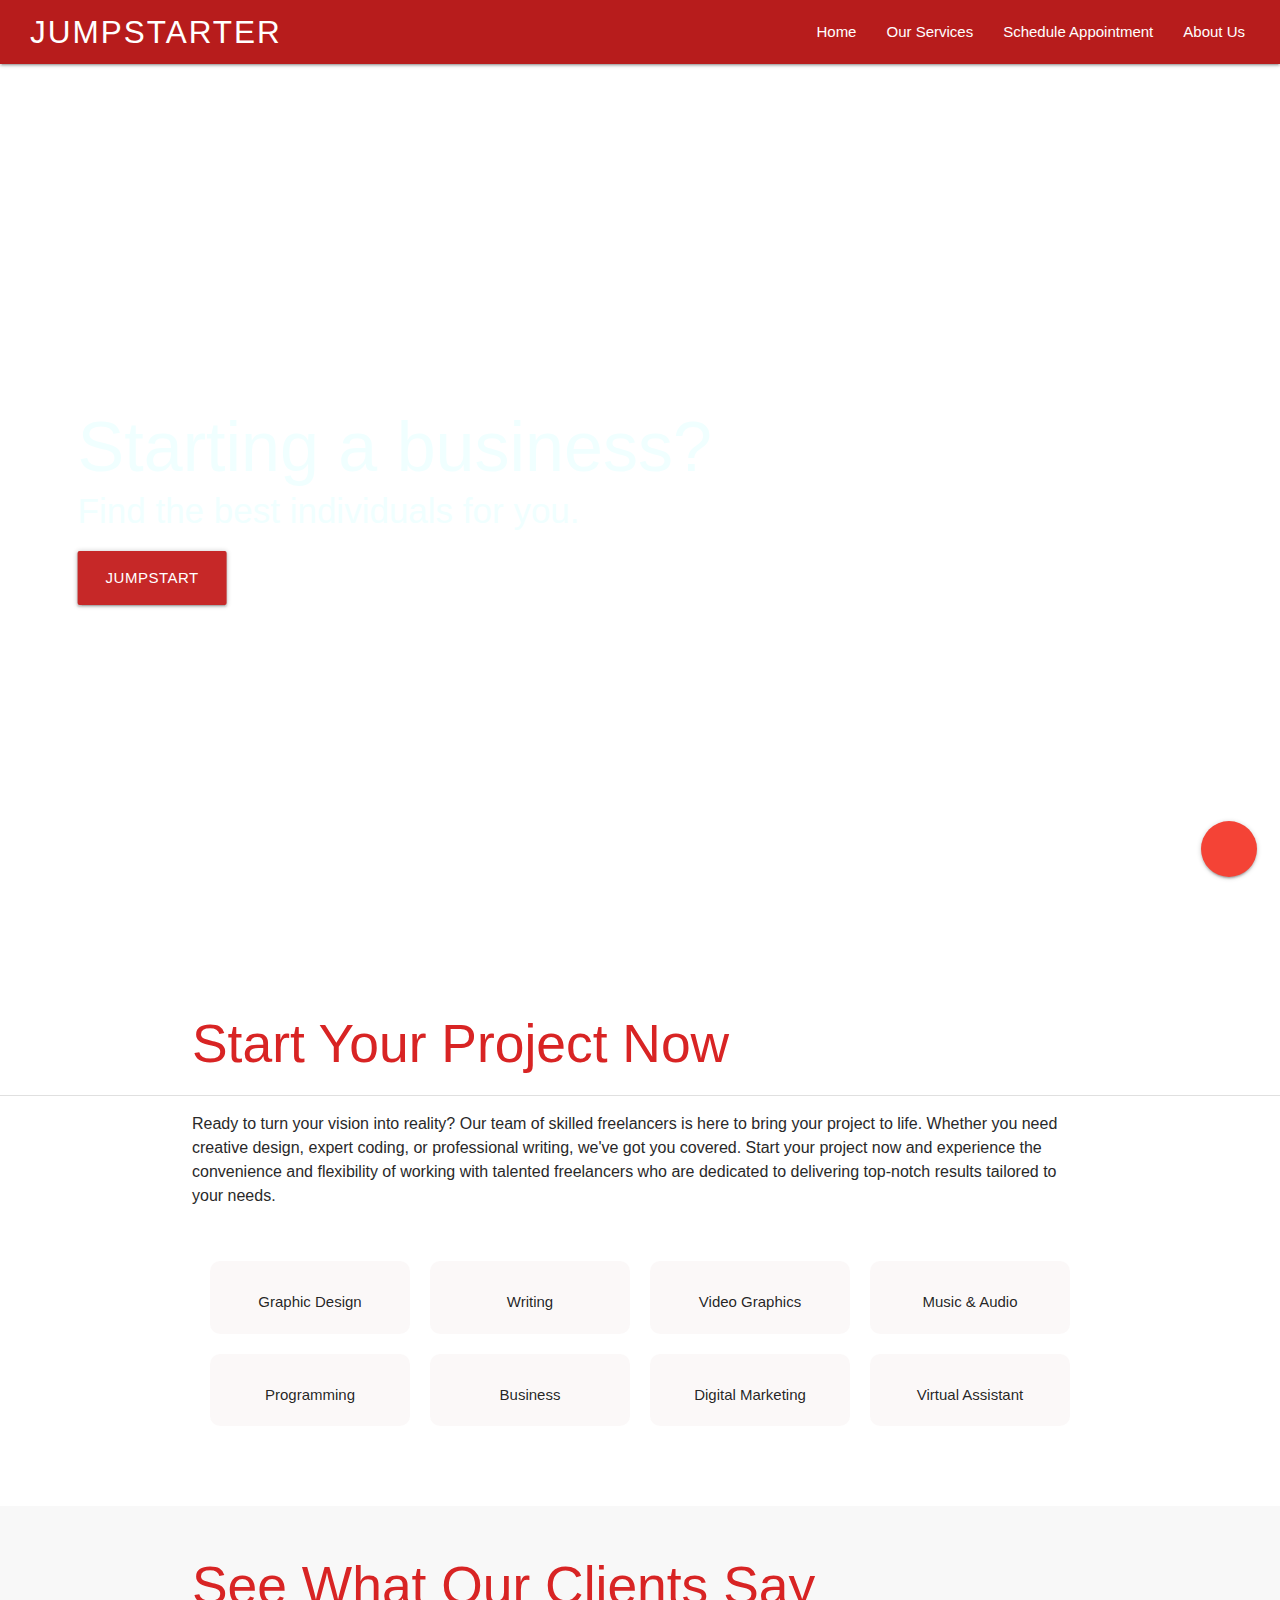
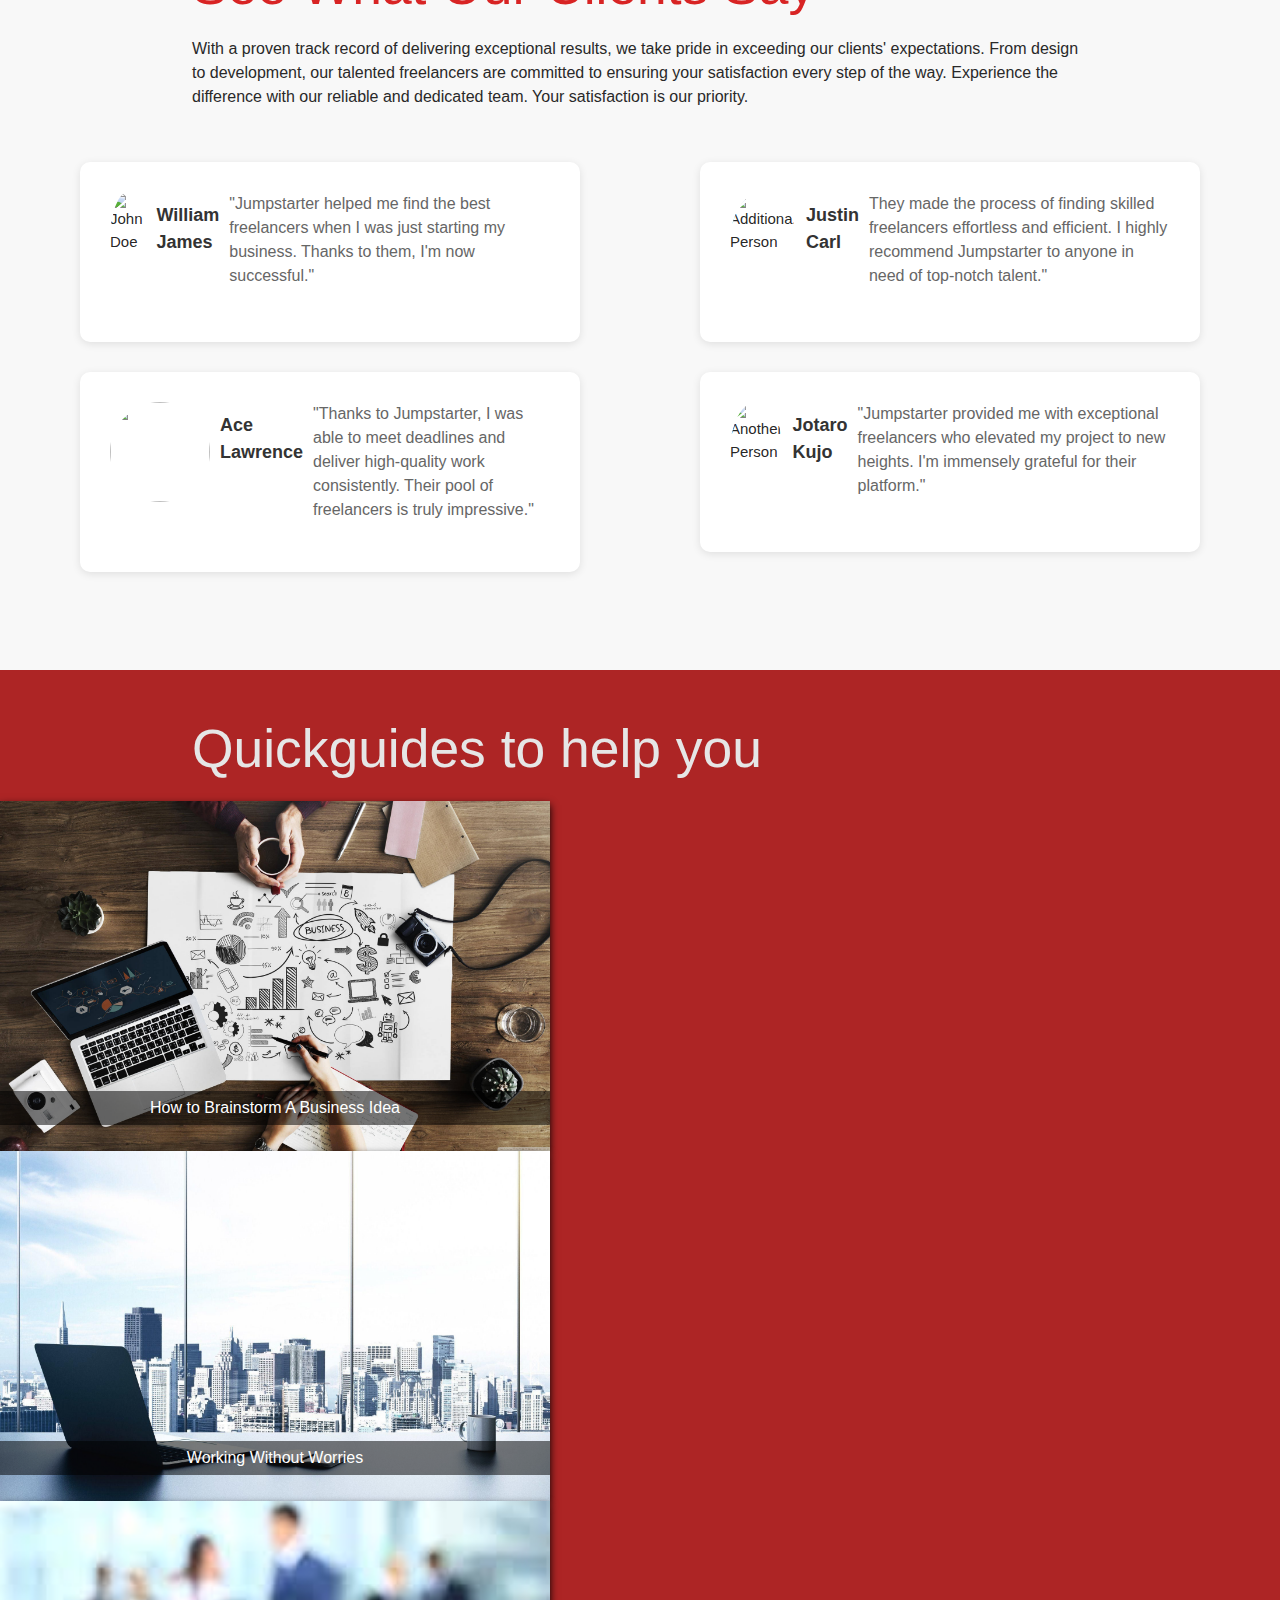
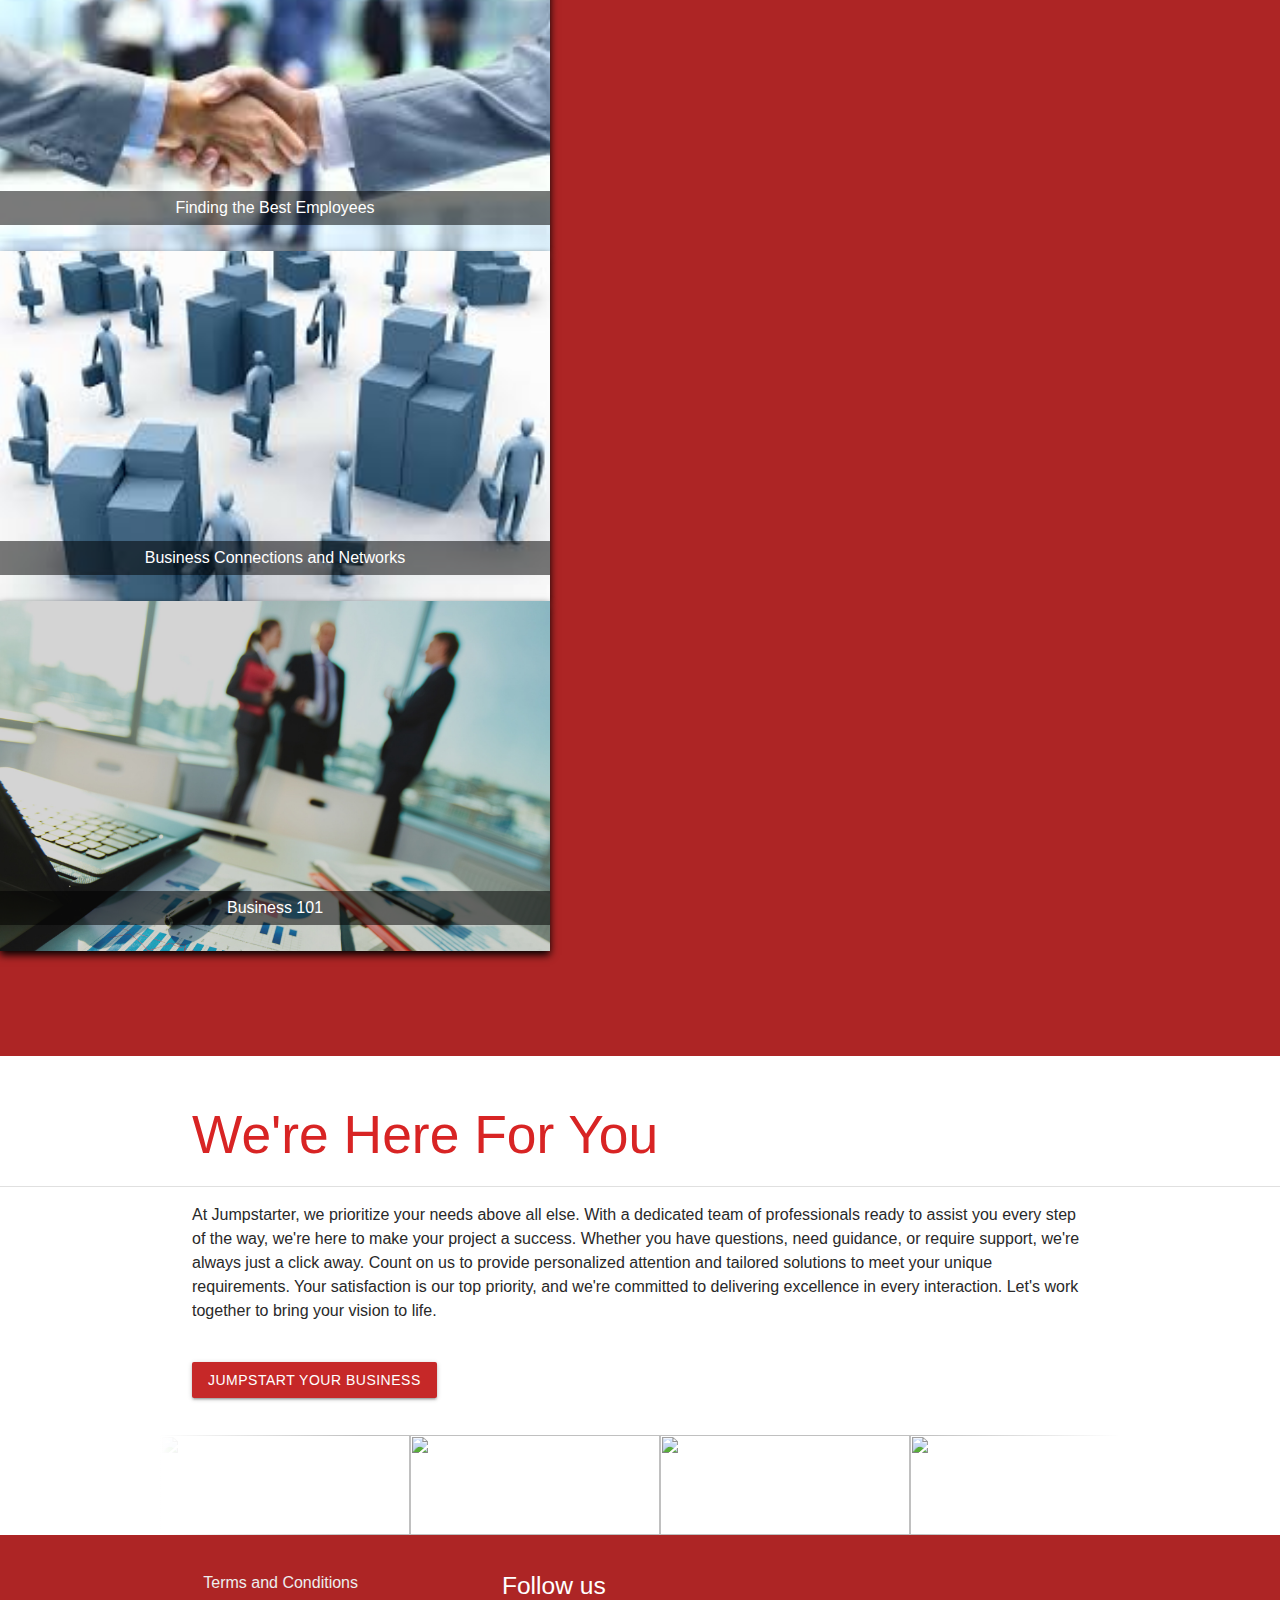
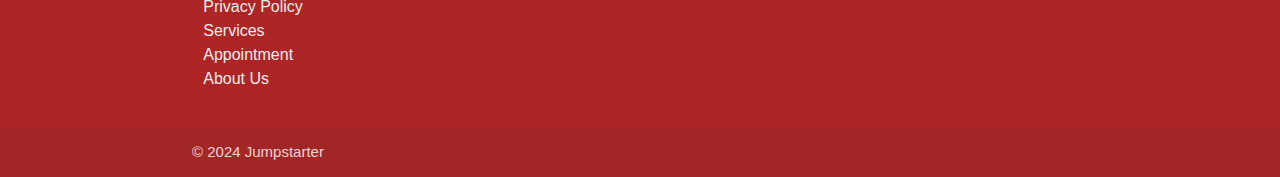
==== index.html @ dba36b5b "Finished front-end features for website" ====
<!DOCTYPE html>
<html lang="en">
<head>
    <meta charset="UTF-8">
    <meta name="viewport" content="width=device-width, initial-scale=1.0">

    <!-- Compiled and minified CSS -->
    <link rel="stylesheet" href="https://cdnjs.cloudflare.com/ajax/libs/materialize/1.0.0/css/materialize.min.css">
    <!-- style.css -->
    <link rel="stylesheet" href="style.css">
    <!-- Icons -->
    <link href="https://fonts.googleapis.com/icon?family=Material+Icons" rel="stylesheet">
    <!-- FontAwesome -->
    <script src="https://kit.fontawesome.com/0b451dbf3a.js" crossorigin="anonymous"></script>
    <link rel="stylesheet" href="https://cdnjs.cloudflare.com/ajax/libs/font-awesome/6.5.2/css/all.min.css" integrity="sha512-SnH5WK+bZxgPHs44uWIX+LLJAJ9/2PkPKZ5QiAj6Ta86w+fsb2TkcmfRyVX3pBnMFcV7oQPJkl9QevSCWr3W6A==" crossorigin="anonymous" referrerpolicy="no-referrer" />
    <!-- Flickity -->
    <link rel="stylesheet" href="https://unpkg.com/flickity@2/dist/flickity.min.css">

    <title>Jumpstarter</title>
</head>
<body>
    <div class="navbar-fixed">
        <nav>
            <div class="nav-wrapper red darken-4">
                <a href="index.html" class="brand-logo">Jumpstarter</a>
                <a href="#" data-target="mobile-demo" class="sidenav-trigger"><i class="material-icons">menu</i></a>
                <ul id="nav-mobile" class="right hide-on-med-and-down"  style="margin-left: 20px; margin-right: 20px;">
                    <li><a href="index.html">Home</a></li>
                    <li><a href="services.html">Our Services</a></li>
                    <li><a href="appointment.html">Schedule Appointment</a></li>
                    <li><a href="about.html">About Us</a></li>
                </ul>
            </div>
        </nav>
    
        <ul class="sidenav" id="mobile-demo">
            <br>
            <li><a href="index.html"><i class="fa-solid fa-house left"></i>Home</a></li>
            <li><a href="services.html"><i class="fa-solid fa-cart-shopping left"></i>Services</a></li>
            <li><a href="appointment.html"><i class="fa-regular fa-calendar left"></i>Appointment</a></li>
            <li><a href="about.html"><i class="fa-solid fa-circle-question left"></i>About Us</a></li>
        </ul>
    </div>

    <div class="parallax-container">
        <div class="parallax"><img src="images/hero-img.jpeg"></div>
        <div class="text-container">
            <h1 style="font-size: 70px; font-weight: 350; color: azure; margin-bottom: -30px;">
                Starting a business?
            </h1>
            <h2 id="dynamic-word" style="font-size: 35px; font-weight: 250; color: azure;">
                Find the best individuals for you.
            </h2>
            <a class="waves-effect waves-light btn-large red darken-3">Jumpstart</a>
        </div>
    </div>
    
    <div class="section">
        <div class="container">
            <h2>Start Your Project Now</h2>
        </div>
        <div class="divider"></div>

        <div class="container">
            <p>
                Ready to turn your vision into reality? Our team of skilled freelancers is here to bring your project to life. Whether you need creative design, expert coding, or professional writing, we've got you covered. Start your project now and experience the convenience and flexibility of working with talented freelancers who are dedicated to delivering top-notch results tailored to your needs.
            </p>
        </div>
        <br>
    </div>

    <div class="grid-container" style="margin-bottom: 60px;">
        <div class="grid-row">
        <div class="grid-item">
            <i class="fa-solid fa-pencil"></i>
            <span>Graphic Design</span>
        </div>
        <div class="grid-item">
            <i class="fa-solid fa-file-word"></i>
            <span>Writing</span>
        </div>
        <div class="grid-item">
            <i class="fa-solid fa-video"></i>
            <span>Video Graphics</span>
        </div>
        <div class="grid-item">
            <i class="fa-solid fa-music"></i>
            <span>Music & Audio</span>
        </div>
        <!-- Add more grid items for the first row as needed -->
        </div>
        <div class="grid-row">
        <div class="grid-item">
            <i class="fa-solid fa-computer"></i>
            <span>Programming</span>
        </div>
        <div class="grid-item">
            <i class="fa-solid fa-building"></i>
            <span>Business</span>
        </div>
        <div class="grid-item">
            <i class="fa-solid fa-cart-shopping"></i>
            <span>Digital Marketing</span>
        </div>
        <div class="grid-item">
            <i class="fa-solid fa-user-tie"></i>
            <span>Virtual Assistant</span>
        </div>
        <!-- Add more grid items for the second row as needed -->
        </div>
    </div>

    <div style="background-color: rgb(248, 248, 248);">
        <div class="section" style="background-color: rgb(248, 248, 248)">
            <div class="container">
                <h2>See What Our Clients Say</h2>
            </div>
    
            <div class="container">
                <p>
                    With a proven track record of delivering exceptional results, we take pride in exceeding our clients' expectations. From design to development, our talented freelancers are committed to ensuring your satisfaction every step of the way. Experience the difference with our reliable and dedicated team. Your satisfaction is our priority.
                </p>
            </div>
            <br>
        </div>
    
        <!-- Testimonial section -->
    <section class="testimonial-section" style="background-color: rgb(248, 248, 248);">
        <!-- Left testimonial pair -->
        <div class="testimonial-pair-left">
            <div class="testimonial-card">
                <img class="testimonial-img" src="https://media.licdn.com/dms/image/D5603AQEZBR3DUQdIpQ/profile-displayphoto-shrink_800_800/0/1691283011963?e=1720656000&v=beta&t=ePRGBa79Bf-zoJJFkz5TnBD2fH3YP1vWnUUoLG6A39Q" alt="John Doe">
                <div class="testimonial-name">William James</div>
                <div class="testimonial-review">
                    "Jumpstarter helped me find the best freelancers when I was just starting my business. Thanks to them, I'm now successful."
                </div>
            </div>
    
            <div class="testimonial-card">
                <img class="testimonial-img" src="https://media.licdn.com/dms/image/D5603AQE5SwBAXrag8Q/profile-displayphoto-shrink_800_800/0/1682569128494?e=1720656000&v=beta&t=Mbs6CUY3X8oS7QeCX2G_Ag61xxGdbYGY3u7yAD8EPqM">
                <div class="testimonial-name">Ace Lawrence</div>
                <div class="testimonial-review">
                    "Thanks to Jumpstarter, I was able to meet deadlines and deliver high-quality work consistently. Their pool of freelancers is truly impressive."
                </div>
            </div>
        </div>
    
        <!-- Right testimonial pair -->
        <div class="testimonial-pair-right">
            <div class="testimonial-card">
                <img class="testimonial-img" src="https://media.licdn.com/dms/image/D4E03AQFVssJfxCapwQ/profile-displayphoto-shrink_800_800/0/1676949369468?e=1720656000&v=beta&t=JmTZwlMF0vBEXEPIuERkUV2VKQnpwO6_XvJSa0Ih9Rk" alt="Additional Person">
                <div class="testimonial-name">Justin Carl</div>
                <div class="testimonial-review">
                    They made the process of finding skilled freelancers effortless and efficient. I highly recommend Jumpstarter to anyone in need of top-notch talent."
                </div>
            </div>
    
            <div class="testimonial-card">
                <img class="testimonial-img" src="https://media.licdn.com/dms/image/D4E03AQHrSJBR37s8QQ/profile-displayphoto-shrink_800_800/0/1699162762538?e=1720656000&v=beta&t=SBrIVRtqiANiIeondxQk32R_-xnLWTsLf5CdvtoliHY" alt="Another Person">
                <div class="testimonial-name">Jotaro Kujo</div>
                <div class="testimonial-review">
                    "Jumpstarter provided me with exceptional freelancers who elevated my project to new heights. I'm immensely grateful for their platform."
                </div>
            </div>
        </div>
    </section>
        <br><br><br>
    </div>
    
    
    
    <div class="section" style="background-color: rgba(173,37,37,255);">
        <div class="container">
            <h2 style="color: #e6e6e6">Quickguides to help you</h2>
        </div>
        <div class="gallery js-flickity" data-flickity-options='{ "wrapAround": true }'>
            <div class="gallery-cell">
                <img src="images/image1.jpg">
                <p class="image-text">How to Brainstorm A Business Idea</p> <!-- Add text here -->
            </div>
            <div class="gallery-cell">
                <img src="images/image2.jpg">
                <p class="image-text">Working Without Worries</p> <!-- Add text here -->
            </div>
            <div class="gallery-cell">
                <img src="images/image3.jpeg">
                <p class="image-text">Finding the Best Employees</p> <!-- Add text here -->
            </div>
            <div class="gallery-cell">
                <img src="images/image4.jpeg">
                <p class="image-text">Business Connections and Networks</p> <!-- Add text here -->
            </div>
            <div class="gallery-cell">
                <img src="images/image5.jpg">
                <p class="image-text">Business 101</p> <!-- Add text here -->
            </div>
        </div>
        <br><br><br><br>
    </div>

    <div class="section">
        <div class="container">
            <h2>We're Here For You</h2>
        </div>
        <div class="divider"></div>

        <div class="container">
            <p>
                At Jumpstarter, we prioritize your needs above all else. With a dedicated team of professionals ready to assist you every step of the way, we're here to make your project a success. Whether you have questions, need guidance, or require support, we're always just a click away. Count on us to provide personalized attention and tailored solutions to meet your unique requirements. Your satisfaction is our top priority, and we're committed to delivering excellence in every interaction. Let's work together to bring your vision to life.
            </p> <br>
            <a class="waves-effect waves-light btn red darken-3">Jumpstart your business</a>
        </div>
        <br>
    </div>

    <div class="slider">
        <div class="slide-track">
            <div class="slide">
                <img src="https://s3-us-west-2.amazonaws.com/s.cdpn.io/557257/1.png" height="100" width="250" alt="" />
            </div>
            <div class="slide">
                <img src="https://s3-us-west-2.amazonaws.com/s.cdpn.io/557257/2.png" height="100" width="250" alt="" />
            </div>
            <div class="slide">
                <img src="https://s3-us-west-2.amazonaws.com/s.cdpn.io/557257/3.png" height="100" width="250" alt="" />
            </div>
            <div class="slide">
                <img src="https://s3-us-west-2.amazonaws.com/s.cdpn.io/557257/4.png" height="100" width="250" alt="" />
            </div>
            <div class="slide">
                <img src="https://s3-us-west-2.amazonaws.com/s.cdpn.io/557257/5.png" height="100" width="250" alt="" />
            </div>
            <div class="slide">
                <img src="https://s3-us-west-2.amazonaws.com/s.cdpn.io/557257/6.png" height="100" width="250" alt="" />
            </div>
            <div class="slide">
                <img src="https://s3-us-west-2.amazonaws.com/s.cdpn.io/557257/7.png" height="100" width="250" alt="" />
            </div>
            <div class="slide">
                <img src="https://s3-us-west-2.amazonaws.com/s.cdpn.io/557257/1.png" height="100" width="250" alt="" />
            </div>
            <div class="slide">
                <img src="https://s3-us-west-2.amazonaws.com/s.cdpn.io/557257/2.png" height="100" width="250" alt="" />
            </div>
            <div class="slide">
                <img src="https://s3-us-west-2.amazonaws.com/s.cdpn.io/557257/3.png" height="100" width="250" alt="" />
            </div>
            <div class="slide">
                <img src="https://s3-us-west-2.amazonaws.com/s.cdpn.io/557257/4.png" height="100" width="250" alt="" />
            </div>
            <div class="slide">
                <img src="https://s3-us-west-2.amazonaws.com/s.cdpn.io/557257/5.png" height="100" width="250" alt="" />
            </div>
            <div class="slide">
                <img src="https://s3-us-west-2.amazonaws.com/s.cdpn.io/557257/6.png" height="100" width="250" alt="" />
            </div>
            <div class="slide">
                <img src="https://s3-us-west-2.amazonaws.com/s.cdpn.io/557257/7.png" height="100" width="250" alt="" />
            </div>
        </div>
    </div>
    
    <div class="fixed-action-btn">
        <a class="btn-floating btn-large waves-effect waves-light red lighten-12">
            <i class="fa-solid fa-message"></i>
        </a>
        <ul>
            <li><a class="btn-floating blue lighten-2"><i class="fa-brands fa-twitter"></i></a></li>
            <li><a class="btn-floating red"><i class="fa-brands fa-youtube"></i></a></li>
            <li><a class="btn-floating blue darken-2"><i class="fa-brands fa-facebook-messenger"></i></a></li>
            <li><a class="btn-floating orange"><i class="fa-regular fa-envelope"></i></a></li>
        </ul>
        
    </div>

    <!-- <div class="add-fluff"></div> -->

    <!-- FOOTER -->
    <footer class="page-footer" style="background-color: rgb(173, 37, 37);">
        <div class="container">
            <div class="row">
                <!-- First Footer Column -->
                <div class="col s12 m4" style="font-size: 16px;">
                    <ul>
                        <li><a href="#!" class="grey-text text-lighten-3">Terms and Conditions</a></li>
                        <li><a href="#!" class="grey-text text-lighten-3">Privacy Policy</a></li>
                        <li><a href="#!" class="grey-text text-lighten-3">Services</a></li>
                        <li><a href="#!" class="grey-text text-lighten-3">Appointment</a></li>
                        <li><a href="#!" class="grey-text text-lighten-3">About Us</a></li>
                    </ul>
                </div>
                <!-- Third Footer Column -->
                <div class="col s12 m4">
                    <h5 class="white-text">Follow us</h5>
                    <ul class="social-icons">
                        <li><a class="grey-text text-lighten-3" href=""><i class="fa-brands fa-square-facebook fa-xl"></i></a></li>
                        <li><a class="grey-text text-lighten-3" href=""><i class="fa-brands fa-twitter fa-xl"></i></a></li>
                        <li><a class="grey-text text-lighten-3" href=""><i class="fa-brands fa-instagram fa-xl"></i></a></li>
                        <li><a class="grey-text text-lighten-3" href=""><i class="fa-brands fa-tiktok fa-xl"></i></a></li>
                    </ul>
                </div>
            </div>
        </div>
        <!-- First Footer Copyright -->
        <div class="footer-copyright">
            <div class="container">
                © 2024 Jumpstarter
            </div>
        </div>
    </footer>
    
    
    
    <!-- JQuery -->
    <script src="https://code.jquery.com/jquery-3.7.1.min.js" integrity="sha256-/JqT3SQfawRcv/BIHPThkBvs0OEvtFFmqPF/lYI/Cxo=" crossorigin="anonymous"></script>
    <!-- Compiled and minified JavaScript -->
    <script src="https://cdnjs.cloudflare.com/ajax/libs/materialize/1.0.0/js/materialize.min.js"></script>
    <!-- Floating Action Button -->
    <script>
        $('.fixed-action-btn').floatingActionButton({
            direction: 'left',
            hoverEnabled: false
        });
    </script>
    <!-- NavBar -->
    <script>
        $(document).ready(function(){
            $('.sidenav').sidenav();
        });
    </script>
    <!-- Carousel -->
    <script>
        document.addEventListener('DOMContentLoaded', function() {
            var elems = document.querySelectorAll('.carousel');
            var instances = M.Carousel.init(elems, {
                fullWidth: true,
                indicators: true
            });
        });
    </script>
    <!-- Parallax -->
    <script>
        $(document).ready(function(){
            $('.parallax').parallax();
        });
    </script>

    <script>
    // Define an array of words to cycle through
    var words = ["individuals", "animator", "programmer", "graphic designer", "video editor", "data analyst", "website designer", "marketing expert", "writer", "sound engineer", ""];

    // Initialize index to 0
    var index = 0;

    // Function to update the word in the h2 element
    function updateWord() {
        // Update the text of the h2 element with the current word
        document.getElementById("dynamic-word").innerText = "Find the best " + words[index] + " for you.";

        // Increment index, reset to 0 if it exceeds the length of the array
        index = (index + 1) % words.length;
    }

    // Call updateWord every 3 seconds
    setInterval(updateWord, 2000);
    </script>
    <!-- Flickity -->
    <script src="https://unpkg.com/flickity@2/dist/flickity.pkgd.min.js"></script>
</body>
</html>
---- style.css ----
h1, h2, h3, h4, h5, h6 {
    color: #d82424;
    font-weight: 250;
}

p {
    color: #292929;
    font-size: 16px;
}

.parallax img {
    filter: brightness(50%);
}

body {
    display: flex;
    min-height: 100vh;
    flex-direction: column;
    overflow-x: hidden;
}

main {
    flex: 1 0 auto;
}

.parallax-container {
    position: relative;
    width: 100%;
    height: 100vh; /* Set the height to cover the whole screen */
    overflow: hidden;
}

.parallax {
    position: absolute;
    top: 0;
    left: 0;
    width: 100%;
    height: 100%;
    z-index: -1; /* Send the image behind other content */
}

.text-container {
    position: absolute;
    top: 50%; /* Position the container vertically at 50% from the top */
    transform: translateY(-60%) translateX(5%); /* Adjust vertical positioning to center the container */
    left: 0;
    width: 90%; /* Adjust the width as needed */
    background-color: rgba(255, 255, 255, 0); /* Example background color with transparency */
    padding: 20px;
    box-sizing: border-box;
    overflow-y: auto; /* Enable vertical scrolling if needed */
}

.brand-logo {
    font-family: 'Roboto', sans-serif;
    font-size: 24px;
    font-weight: 500;
    text-transform: uppercase;
    letter-spacing: 2px;
    color: #fff; /* Adjust color as needed */
}


.heading-sample {
    color: #292929;
    font-weight: 400;
}

.brand-logo {
    margin-left: 30px; /* Adjust the value as needed */
}

.img-responsive {
    max-width: 500px;
    height: auto;
}

.hero-img {
    position: relative;
    height: 600px;
    overflow: hidden;
    background: url(https://www.pitman-training.ie/media/6318/adobestock_215946565.jpeg) no-repeat center;
    background-size: cover;
}

.add-fluff {
    height: 500px;
}

.social-icons li {
    display: inline-block;
    margin-right: 10px; /* Adjust as needed */
}

.navbar-fixed {
    z-index: 1000; /* Set a high z-index value for the navbar */
}

.sidenav {
    z-index: 1100; /* Set a higher z-index value for the sidenav */
}

.grid-container {
    display: flex;
    flex-direction: column;
    align-items: center;
}

.grid-row {
    display: flex;
    justify-content: center;
    gap: 20px;
    margin-bottom: 20px; /* Add space between rows */
}

.grid-item {
    width: 200px; /* Set a wider width for each grid item */
    display: flex;
    flex-direction: column;
    align-items: center;
    justify-content: center;
    background-color: #812b2b09; /* Adjust background color as needed */
    padding: 20px;
    border-radius: 10px;
    cursor: pointer;
    transition: background-color 0.3s ease;
}

.grid-item:hover {
    background-color: #cccccc7c; /* Adjust hover background color as needed */
}

.grid-item i {
    font-size: 24px; /* Adjust icon size as needed */
}

.grid-item span {
    margin-top: 10px;
}

/* Media query for mobile responsiveness */
@media (max-width: 768px) {
    .grid-row {
        flex-wrap: wrap;
    }
}



.slider {
	background: white;
	box-shadow: 0 10px 20px -5px rgba(0, 0, 0, 0);
	height: 100px;
	margin: auto;
	overflow: hidden;
	position: relative;
	width: 960px;
}
.slider::before,
.slider::after {
	background: linear-gradient(to right,  rgba(255,255,255,1) 0%,rgba(255,255,255,0) 100%);
	content: "";
	height: 100px;
	position: absolute;
	width: 200px;
	z-index: 2;
}
.slider::after {
	right: 0;
	top: 0;
	transform: rotateZ(180deg);
}
.slider::before {
	left: 0;
	top: 0;
}
.slide-track {
	animation: scroll 40s linear infinite;
	display: flex;
	width: calc(250px * 14);
}
.slide {
	height: 100px;
	width: 250px;
}
@keyframes scroll {
	0% { transform: translateX(0); }
	100% { transform: translateX(calc(-250px * 7)); }
}

/* Styles for the gallery cells */
.gallery-cell {
    width: 550px; /* Set a slightly larger fixed width for the cells */
    height: 350px; /* Set a slightly larger fixed height for the cells */
    margin-right: 20px; /* Adjust spacing between cells */
    position: relative; /* Positioning context for absolute text */
    box-shadow: 0 4px 8px rgb(0, 0, 0); /* Add shadow to the cells */
}

/* Styles for the images within the cells */
.gallery-cell img {
    width: 100%; /* Make the image fill the cell width */
    height: 100%; /* Make the image fill the cell height */
    object-fit: cover; /* Maintain aspect ratio and fill the container */
}

/* Styles for the text below the images */
.image-text {
    position: absolute; /* Position the text relative to the cell */
    bottom: 10px; /* Place the text 10px from the bottom of the cell */
    left: 0; /* Align the text to the left edge of the cell */
    width: 100%; /* Ensure the text spans the full width of the cell */
    text-align: center; /* Center the text horizontally */
    color: white; /* Change text color to white */
    background-color: rgba(0, 0, 0, 0.521); /* Add semi-transparent background */
    padding: 5px; /* Add padding around the text */
    box-sizing: border-box; /* Include padding and border in the width */
}

.testimonial-section {
    background-color: #ffffff; /* Light background color */
    display: flex;
    justify-content: space-between; /* To distribute space between left and right pairs */
    margin: 0 auto; /* Center the section */
    max-width: 1200px; /* Set a maximum width for the section */
}

/* Testimonial card styling */
.testimonial-card {
    background-color: #ffffff; /* White background color */
    border-radius: 10px; /* Rounded corners */
    box-shadow: 0 2px 8px rgba(0, 0, 0, 0.1); /* Box shadow */
    padding: 30px; /* Add padding */
    margin: 0 auto 30px; /* Center horizontally and add bottom margin */
    max-width: 500px; /* Set a wider maximum width for the cards */
    display: flex;
}

.testimonial-pair-left,
.testimonial-pair-right {
    width: calc(50% - 20px); /* Adjust width for each pair */
}

/* Testimonial image styling */
.testimonial-img {
    border-radius: 50%; /* Rounded image */
    width: 100px; /* Set image width */
    height: 100px; /* Set image height */
    object-fit: cover; /* Ensure image covers the container */
    margin: 0 auto 20px; /* Center horizontally and add bottom margin */
}

/* Testimonial name styling */
.testimonial-name {
    font-size: 18px; /* Set font size */
    font-weight: bold; /* Set font weight to bold */
    color: #333333; /* Set text color */
    margin-bottom: 10px; /* Add bottom margin */
    padding: 10px;
}

/* Testimonial review styling */
.testimonial-review {
    font-size: 16px; /* Set font size */
    color: #666666; /* Set text color */
    margin-bottom: 20px; /* Add bottom margin */
}
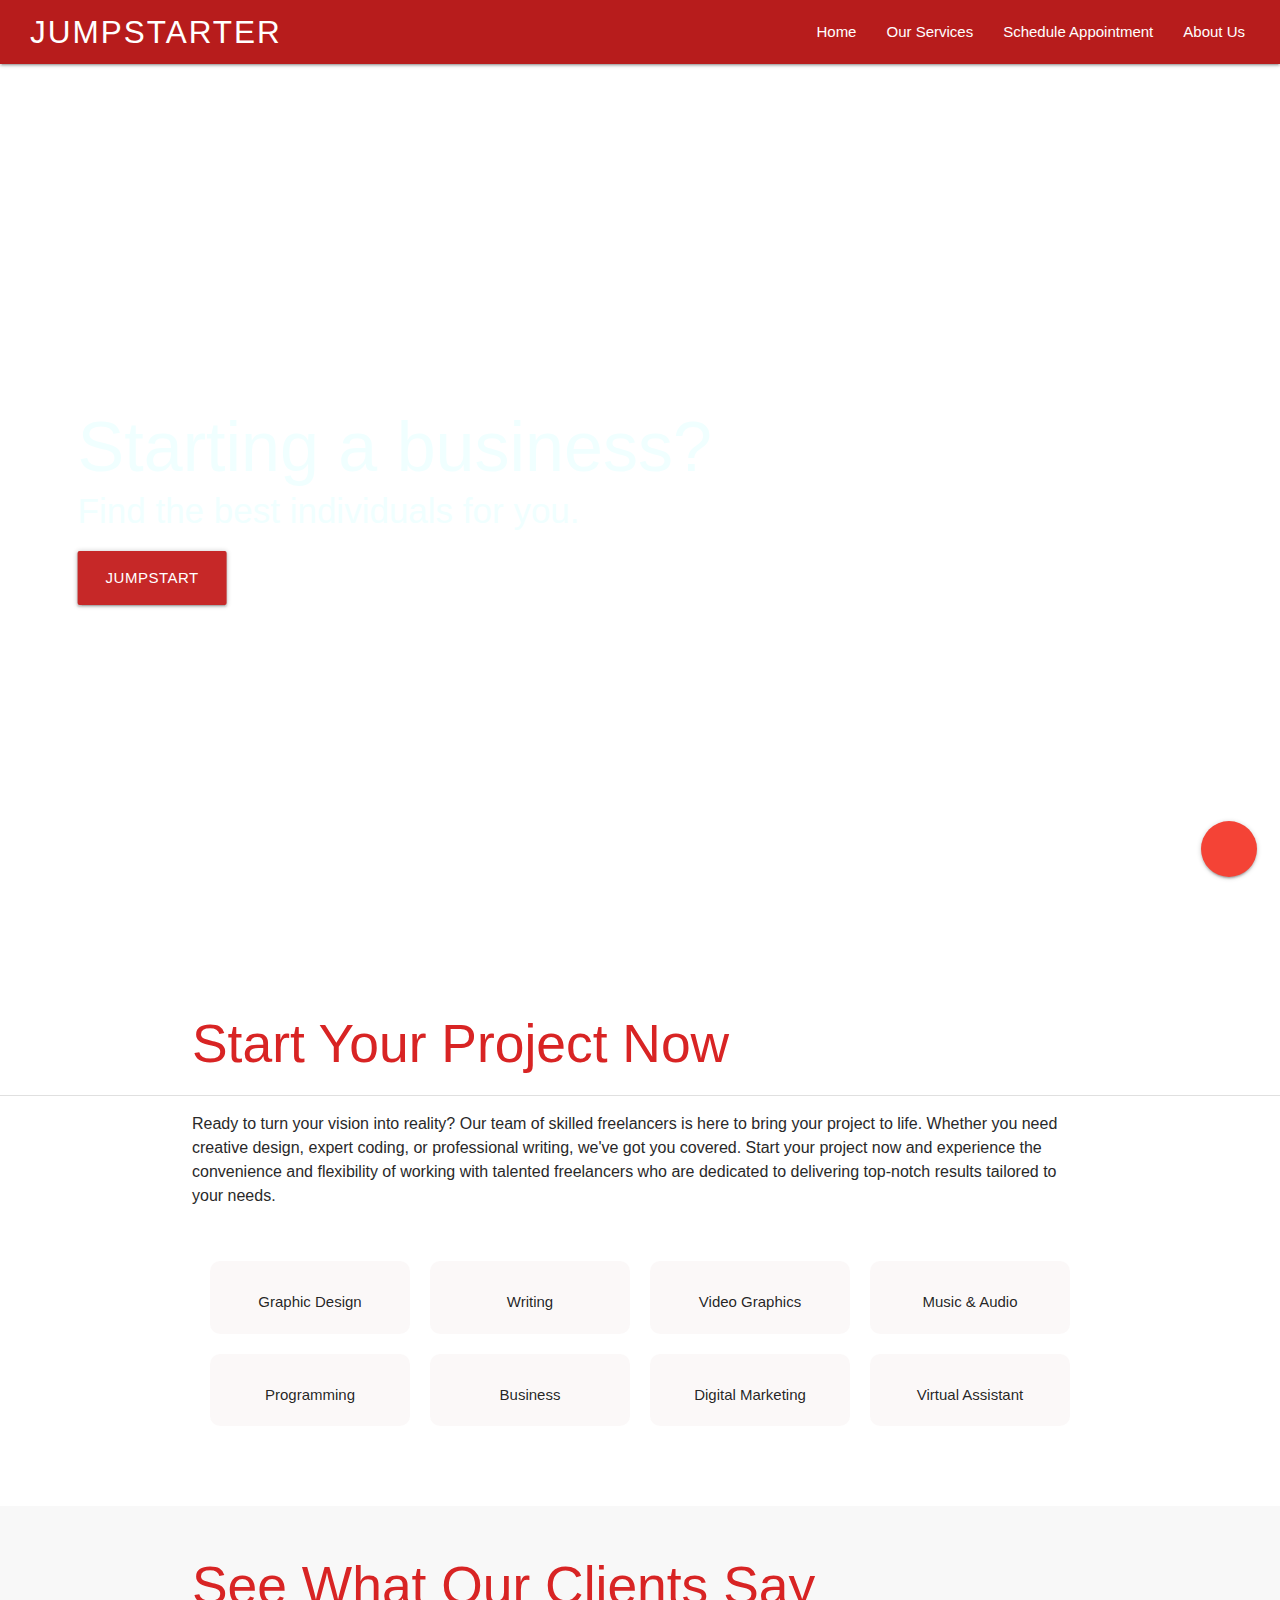
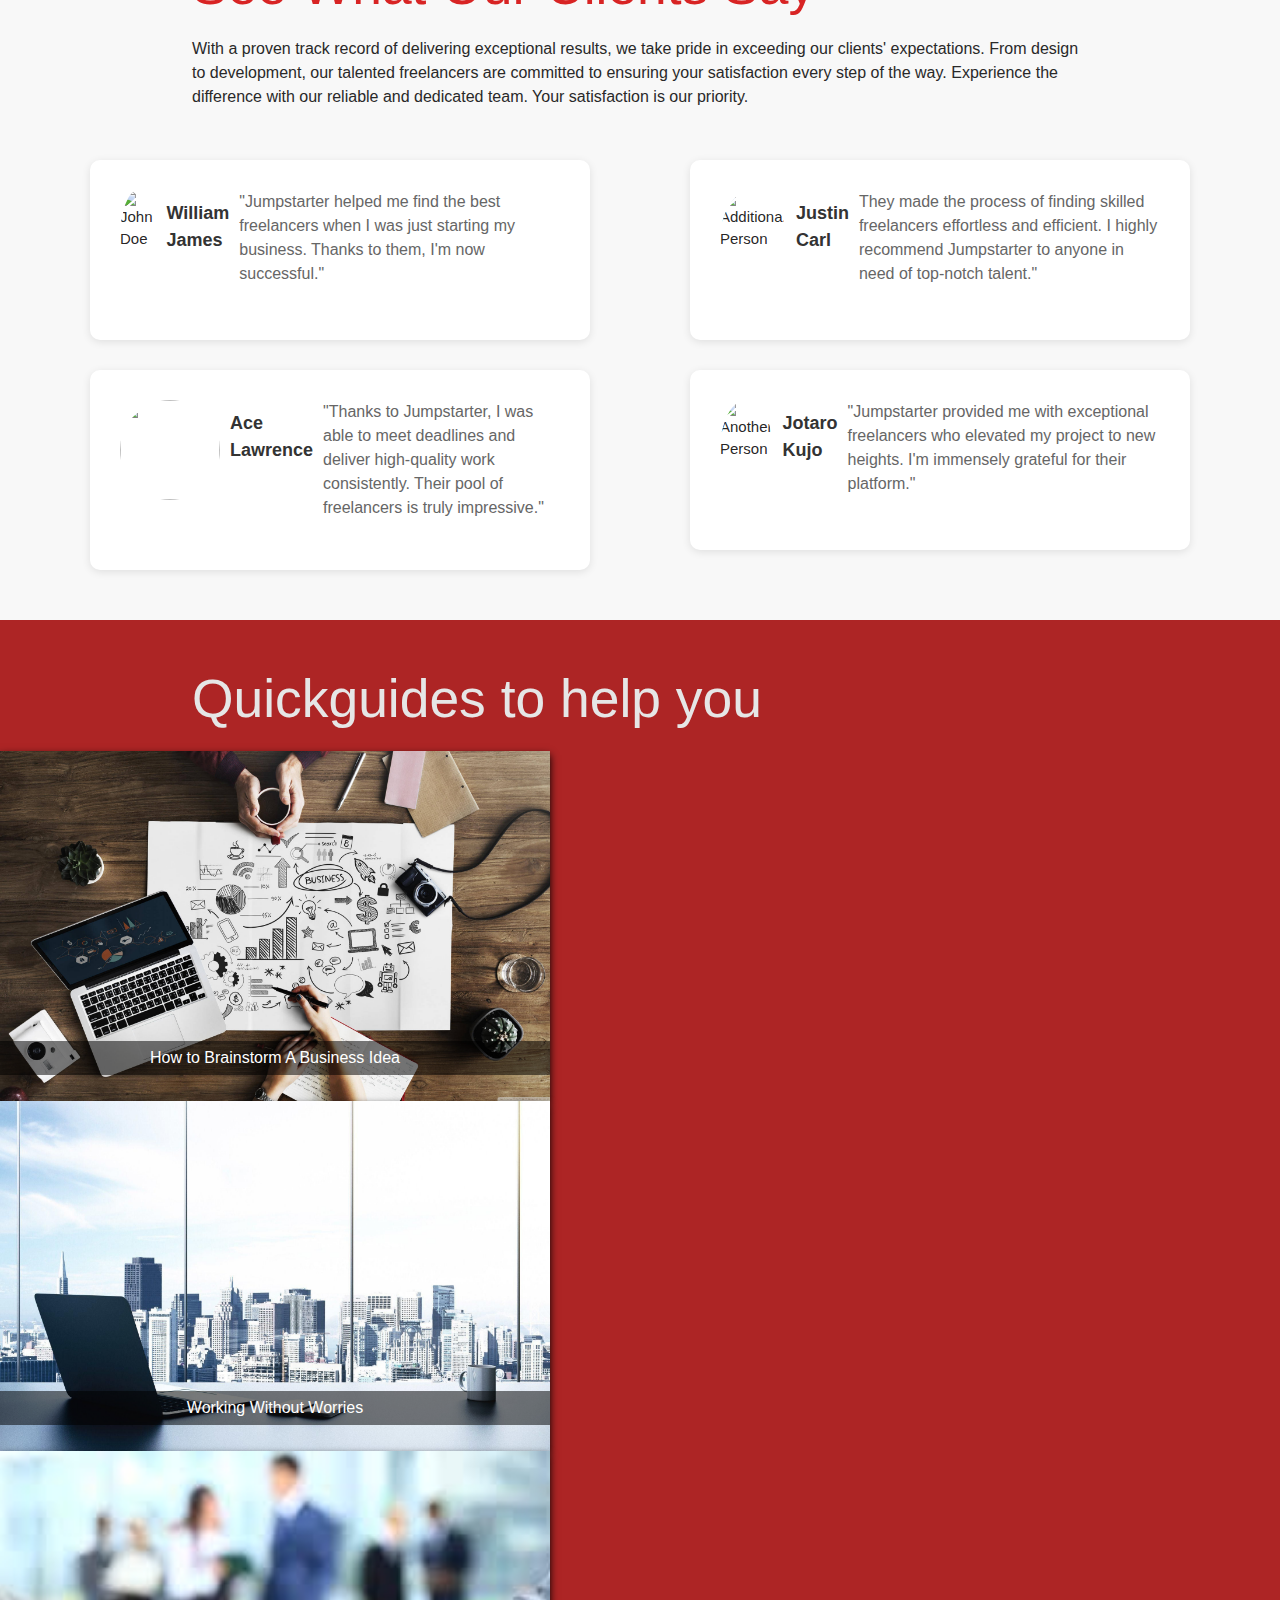
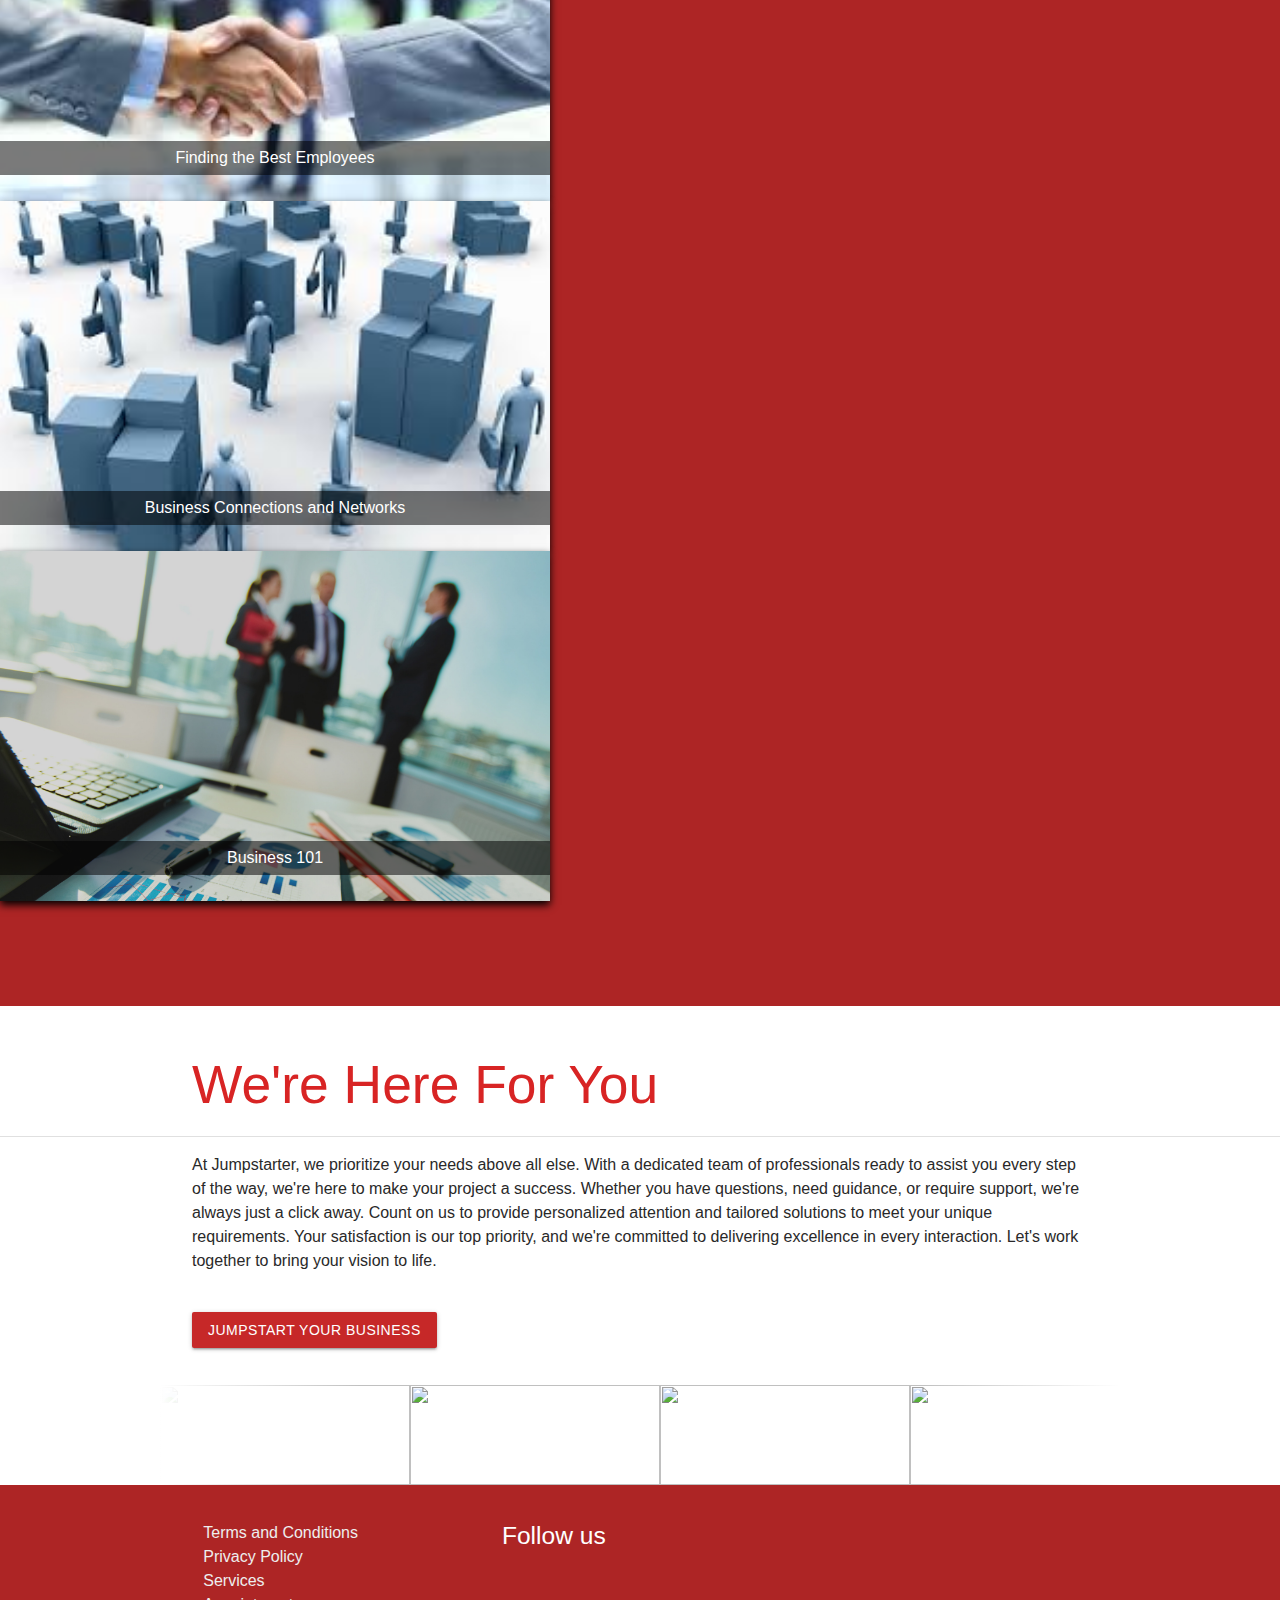
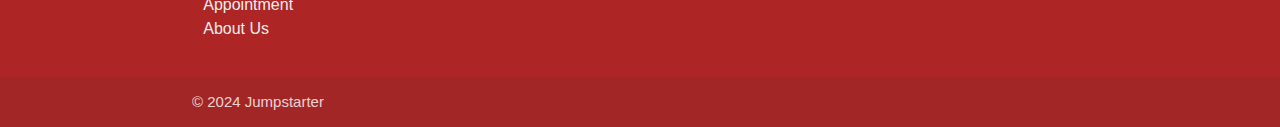
==== commit 2cec6bf9: "Fixed testimonial" ====
--- a/index.html
+++ b/index.html
@@ -113,59 +113,69 @@
     <div style="background-color: rgb(248, 248, 248);">
         <div class="section" style="background-color: rgb(248, 248, 248)">
             <div class="container">
-                <h2>See What Our Clients Say</h2>
-            </div>
-    
+                <h2 class="text-center">See What Our Clients Say</h2>
+                <div class="row">
+                    <div class="col-md-6">
+                        <p>
+                            With a proven track record of delivering exceptional results, we take pride in exceeding our clients' expectations. From design to development, our talented freelancers are committed to ensuring your satisfaction every step of the way. Experience the difference with our reliable and dedicated team. Your satisfaction is our priority.
+                        </p>
+                    </div>
+                </div>
+            </div>
+        </div>
+    
+        <!-- Testimonial section -->
+        <section class="testimonial-section" style="background-color: rgb(248, 248, 248);">
+            <!-- Left testimonial pair -->
             <div class="container">
-                <p>
-                    With a proven track record of delivering exceptional results, we take pride in exceeding our clients' expectations. From design to development, our talented freelancers are committed to ensuring your satisfaction every step of the way. Experience the difference with our reliable and dedicated team. Your satisfaction is our priority.
-                </p>
-            </div>
-            <br>
-        </div>
-    
-        <!-- Testimonial section -->
-    <section class="testimonial-section" style="background-color: rgb(248, 248, 248);">
-        <!-- Left testimonial pair -->
-        <div class="testimonial-pair-left">
-            <div class="testimonial-card">
-                <img class="testimonial-img" src="https://media.licdn.com/dms/image/D5603AQEZBR3DUQdIpQ/profile-displayphoto-shrink_800_800/0/1691283011963?e=1720656000&v=beta&t=ePRGBa79Bf-zoJJFkz5TnBD2fH3YP1vWnUUoLG6A39Q" alt="John Doe">
-                <div class="testimonial-name">William James</div>
-                <div class="testimonial-review">
-                    "Jumpstarter helped me find the best freelancers when I was just starting my business. Thanks to them, I'm now successful."
-                </div>
-            </div>
-    
-            <div class="testimonial-card">
-                <img class="testimonial-img" src="https://media.licdn.com/dms/image/D5603AQE5SwBAXrag8Q/profile-displayphoto-shrink_800_800/0/1682569128494?e=1720656000&v=beta&t=Mbs6CUY3X8oS7QeCX2G_Ag61xxGdbYGY3u7yAD8EPqM">
-                <div class="testimonial-name">Ace Lawrence</div>
-                <div class="testimonial-review">
-                    "Thanks to Jumpstarter, I was able to meet deadlines and deliver high-quality work consistently. Their pool of freelancers is truly impressive."
-                </div>
-            </div>
-        </div>
-    
-        <!-- Right testimonial pair -->
-        <div class="testimonial-pair-right">
-            <div class="testimonial-card">
-                <img class="testimonial-img" src="https://media.licdn.com/dms/image/D4E03AQFVssJfxCapwQ/profile-displayphoto-shrink_800_800/0/1676949369468?e=1720656000&v=beta&t=JmTZwlMF0vBEXEPIuERkUV2VKQnpwO6_XvJSa0Ih9Rk" alt="Additional Person">
-                <div class="testimonial-name">Justin Carl</div>
-                <div class="testimonial-review">
-                    They made the process of finding skilled freelancers effortless and efficient. I highly recommend Jumpstarter to anyone in need of top-notch talent."
-                </div>
-            </div>
-    
-            <div class="testimonial-card">
-                <img class="testimonial-img" src="https://media.licdn.com/dms/image/D4E03AQHrSJBR37s8QQ/profile-displayphoto-shrink_800_800/0/1699162762538?e=1720656000&v=beta&t=SBrIVRtqiANiIeondxQk32R_-xnLWTsLf5CdvtoliHY" alt="Another Person">
-                <div class="testimonial-name">Jotaro Kujo</div>
-                <div class="testimonial-review">
-                    "Jumpstarter provided me with exceptional freelancers who elevated my project to new heights. I'm immensely grateful for their platform."
-                </div>
-            </div>
-        </div>
-    </section>
-        <br><br><br>
-    </div>
+                <div class="row">
+                    <div class="col-md-6 order-md-1 order-2">
+                        <div class="testimonial-card">
+                            <img class="testimonial-img" src="https://media.licdn.com/dms/image/D5603AQEZBR3DUQdIpQ/profile-displayphoto-shrink_800_800/0/1691283011963?e=1720656000&v=beta&t=ePRGBa79Bf-zoJJFkz5TnBD2fH3YP1vWnUUoLG6A39Q" alt="John Doe">
+                            <div class="testimonial-name">William James</div>
+                            <div class="testimonial-review">
+                                "Jumpstarter helped me find the best freelancers when I was just starting my business. Thanks to them, I'm now successful."
+                            </div>
+                        </div>
+                    </div>
+                    <div class="col-md-6 order-md-2 order-1">
+                        <div class="testimonial-card">
+                            <img class="testimonial-img" src="https://media.licdn.com/dms/image/D5603AQE5SwBAXrag8Q/profile-displayphoto-shrink_800_800/0/1682569128494?e=1720656000&v=beta&t=Mbs6CUY3X8oS7QeCX2G_Ag61xxGdbYGY3u7yAD8EPqM">
+                            <div class="testimonial-name">Ace Lawrence</div>
+                            <div class="testimonial-review">
+                                "Thanks to Jumpstarter, I was able to meet deadlines and deliver high-quality work consistently. Their pool of freelancers is truly impressive."
+                            </div>
+                        </div>
+                    </div>
+                </div>
+            </div>
+    
+            <!-- Right testimonial pair -->
+            <div class="container">
+                <div class="row">
+                    <div class="col-md-6 order-md-2 order-3">
+                        <div class="testimonial-card">
+                            <img class="testimonial-img" src="https://media.licdn.com/dms/image/D4E03AQFVssJfxCapwQ/profile-displayphoto-shrink_800_800/0/1676949369468?e=1720656000&v=beta&t=JmTZwlMF0vBEXEPIuERkUV2VKQnpwO6_XvJSa0Ih9Rk" alt="Additional Person">
+                            <div class="testimonial-name">Justin Carl</div>
+                            <div class="testimonial-review">
+                                They made the process of finding skilled freelancers effortless and efficient. I highly recommend Jumpstarter to anyone in need of top-notch talent."
+                            </div>
+                        </div>
+                    </div>
+                    <div class="col-md-6 order-md-1 order-4">
+                        <div class="testimonial-card">
+                            <img class="testimonial-img" src="https://media.licdn.com/dms/image/D4E03AQHrSJBR37s8QQ/profile-displayphoto-shrink_800_800/0/1699162762538?e=1720656000&v=beta&t=SBrIVRtqiANiIeondxQk32R_-xnLWTsLf5CdvtoliHY" alt="Another Person">
+                            <div class="testimonial-name">Jotaro Kujo</div>
+                            <div class="testimonial-review">
+                                "Jumpstarter provided me with exceptional freelancers who elevated my project to new heights. I'm immensely grateful for their platform."
+                            </div>
+                        </div>
+                    </div>
+                </div>
+            </div>
+        </section>
+    </div>
+    
     
     
     
